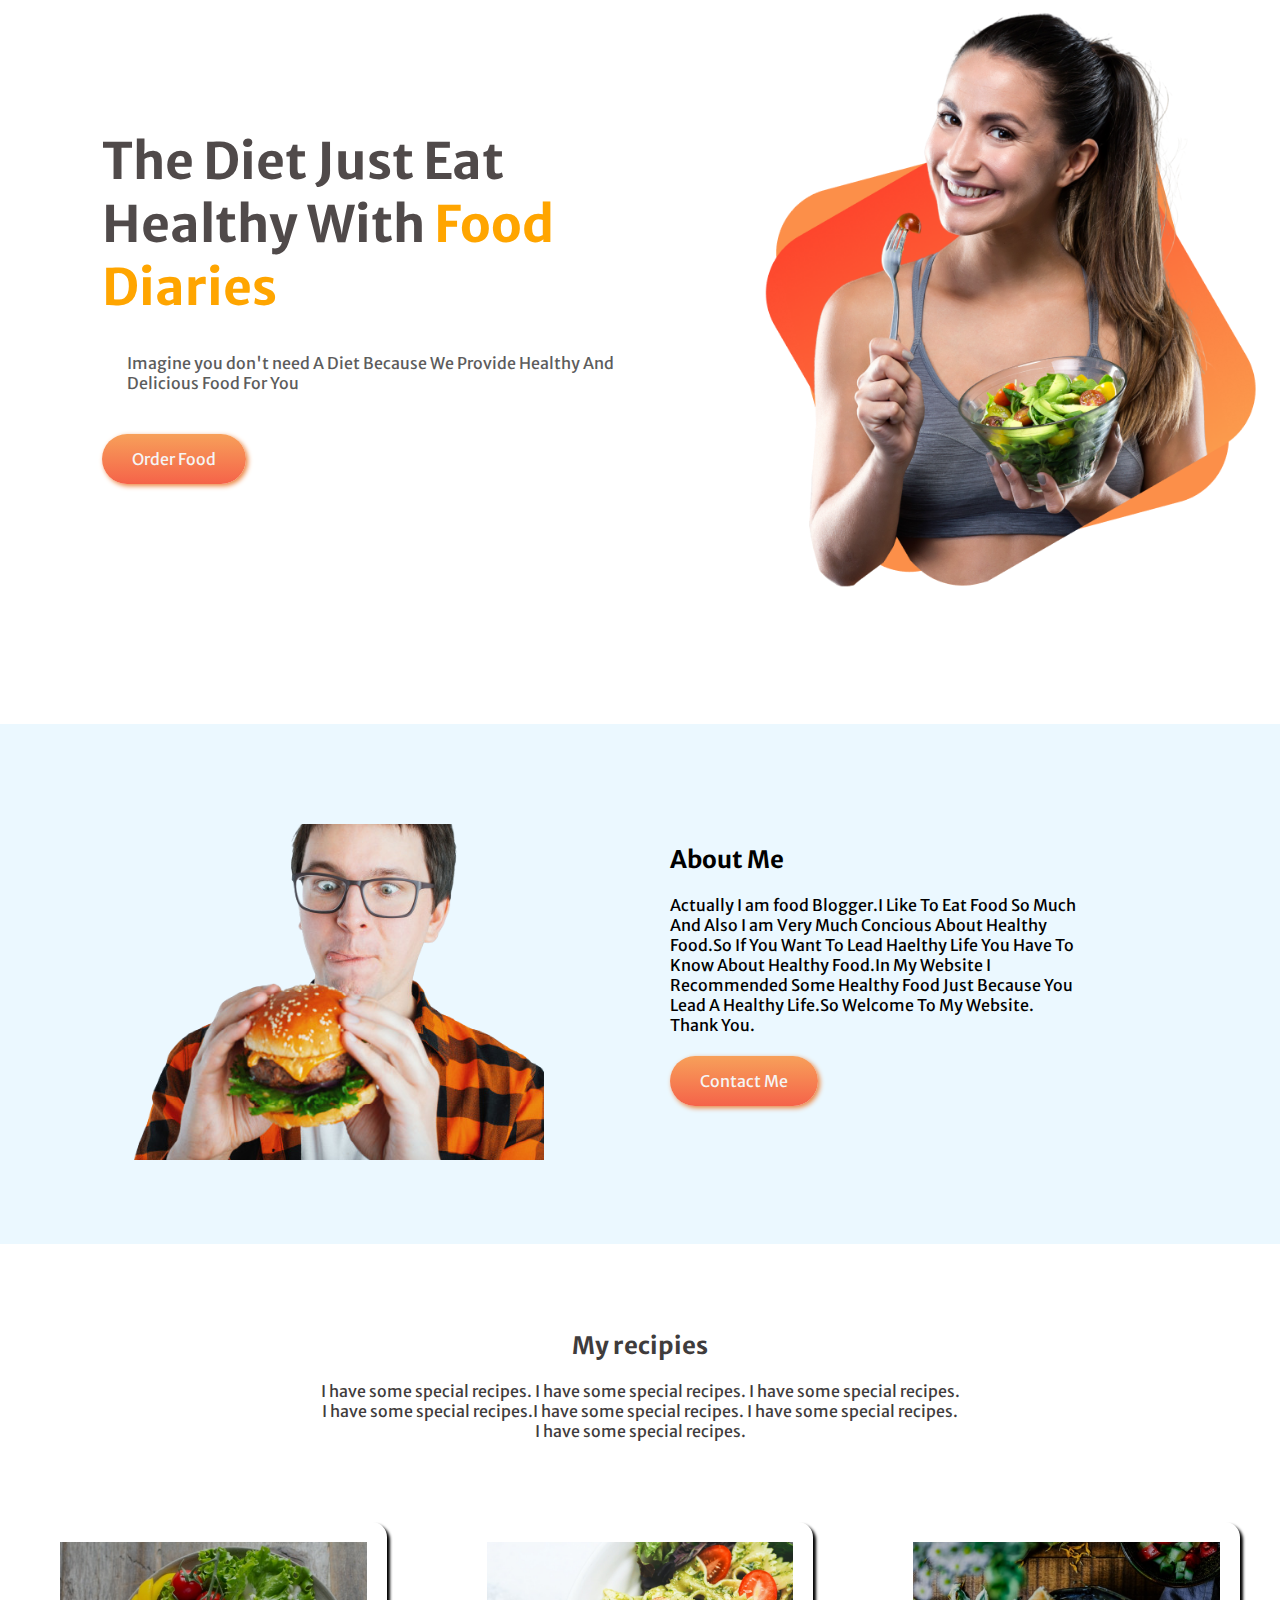
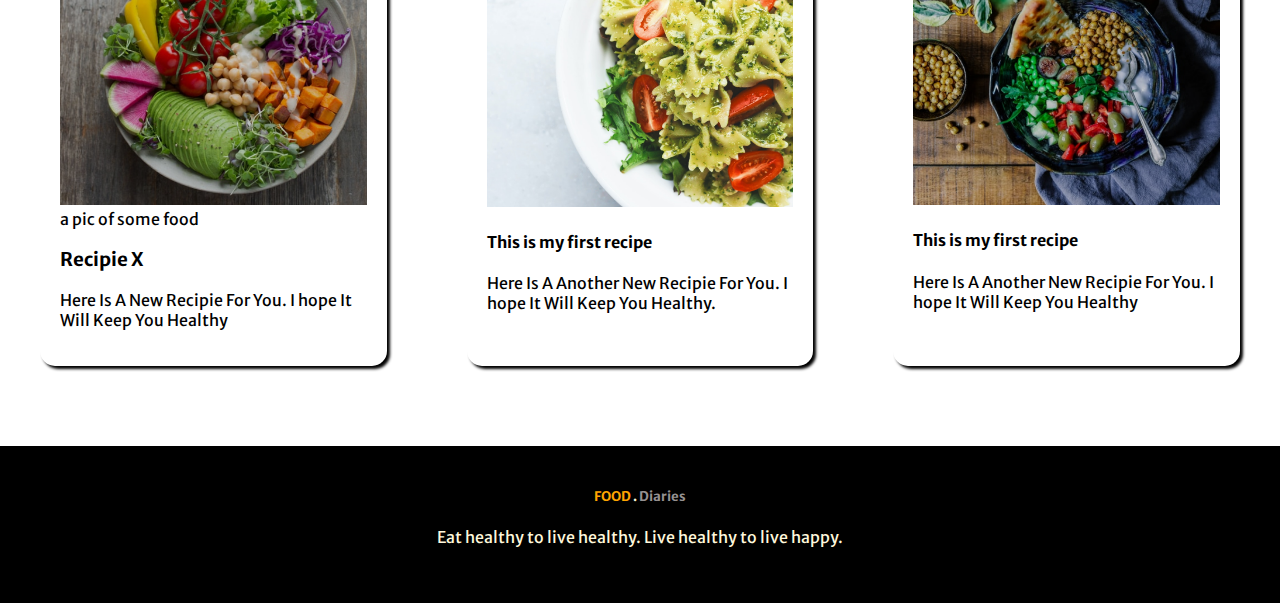
==== index.html @ 0651cec2 "assignment" ====
<!DOCTYPE html>
<html lang="en">

<head>
    <meta charset="UTF-8">
    <meta http-equiv="X-UA-Compatible" content="IE=edge">
    <meta name="viewport" content="width=device-width, initial-scale=1.0">
    <title>Reaz's Assignment No.1</title>
    <link rel="stylesheet" href="style.css">
    <link rel="preconnect" href="https://fonts.googleapis.com">
    <link rel="preconnect" href="https://fonts.gstatic.com" crossorigin>
    <link href="https://fonts.googleapis.com/css2?family=Merriweather+Sans&display=swap" rel="stylesheet">
</head>

<body>
    <section class="first-sec">
        <div class="first" id="std">
            <h1> The Diet
                Just Eat Healthy
                With <span class="co">Food Diaries </span> </h1>
            <p>Imagine you don't need A Diet Because We Provide Healthy And Delicious Food For You</p>
            <br>
            <br>
            <a target="_blank" href="https://www.foodpanda.com/" class="click">Order Food</a>
        </div>
        <div class="first">
            <img src="pic1.png" alt="a girl with some food">
        </div>
    </section>
    <section class="second-sec">
        <div class="second">
            <img src="pic2.png" alt="a boy with some food">
        </div>
        <div class="second">
            <h2>About Me</h2>
            <P>Actually I am food Blogger.I Like To Eat Food So Much And Also I am Very Much Concious
                About Healthy
                Food.So If You Want To Lead Haelthy Life You Have To Know About Healthy Food.In My Website I Recommended
                Some Healthy Food Just Because You Lead A Healthy Life.So Welcome To My Website. Thank You.
            </P>
            <br>
            <a target="_blank" href="https://www.facebook.com/your.ahmed.riaz/" class="click">Contact Me</a>
        </div>
    </section>
    <section class="third-sec">
        <div class="third">
            <h2>
                My recipies
            </h2>
            <p>
                I have some special recipes. I have some special recipes. I have some special recipes. I have some
                special
                recipes.I have some special recipes. I have some special recipes. I have some special recipes.
            </p>
        </div>
        <div class="fourth">
            <div class="fifth">
                <div><img src="pic4.png" alt="">a pic of some food</div>
                <div>
                    <h3>Recipie X</h3>
                </div>
                <div>
                    <p> Here Is A New Recipie For You. I hope It Will Keep You Healthy
                    </p>
                </div>
            </div>
            <div class="fifth">
                <div>
                    <img src="pic5.png" alt="a pic of some food">
                </div>
                <div>
                    <h4>This is my first recipe</h4>
                </div>
                <div>
                    <p>
                        Here Is A Another New Recipie For You. I hope It Will Keep You Healthy.
                    </p>
                </div>


            </div>
            <div class="fifth">
                <div>
                    <img src="pic6.png" alt="a pic of some food">
                </div>
                <div>
                    <h4>This is my first recipe</h4>
                </div>
                <div>
                    <p>
                        Here Is A Another New Recipie For You. I hope It Will Keep You Healthy
                    </p>
                </div>


            </div>

        </div>

    </section>
    <footer>
        <div class="last">
            <br>
            <h5><span class="co">FOOD </span>.<span id="col"> Diaries</span> </h5>

            <p>
                Eat healthy to live healthy. Live healthy to live happy.
            </p>
            <br> <br>
        </div>
    </footer>

</body>

</html>
---- style.css ----
body{
    font-family: 'Merriweather Sans', sans-serif;;
    margin: 0%;
}
.co{
    color: orange;
}
.first-sec{
    display: flex;
    margin-bottom: 110px;
}
.first h1{
    font-size:50px ;
    margin-top: 80px;
    color: rgb(80, 74, 74);
}
.first{
    width: 80%;
    padding-left: 8%;
}

h1{
    font-size: 65px;
}    
    
#std{
    margin-top: 50px;
}


.first img{
    width: 100%;
    
}

.first p{
    color: rgb(92, 92, 92);
    padding-left: 25px;
}
.click{
    text-decoration: none;
    background: linear-gradient(rgb(247, 160, 90), rgb(245, 99, 73));  
    padding: 15px 30px;
    border-radius: 30px;
    color: whitesmoke;
 box-shadow: 2px 2px 5px rgb(236, 131, 61) ;
 }
.second-sec{
    display: flex;
   background-image: url(pic3.jpg);
    background-repeat: no-repeat;
    background-position: center;
    margin-bottom: 40px;       
}

.second{
    width: 50%;
    padding-right: 20px;
    margin: 0px 30px;
    margin-top: 100px;
    
}
.second img{
    width: 90%;
    margin-top: 0%;
    margin-left: 10px;
    margin-bottom: 80px;

}
.second p{
    margin-right: 150px;
}
.third
{
text-align: center;
padding: 2% 25%;
color: rgb(63, 60, 60);
}
.fourth{
    display: flex
}

.fifth{
    width: 50%;
    margin: 40px 40px;
    margin-bottom: 30px;
    padding: 20px;
    text-align: left;
    border-radius: 15px;
   box-shadow: 3px 3px 3px black;
   
}

.fifth img{
width: 100%;
}

.last{
    margin-top: 50px;
   background-color: black;
 color: cornsilk;
 text-align: center;


}
#col{
    color: rgba(184, 179, 179, 0.822);
    
}
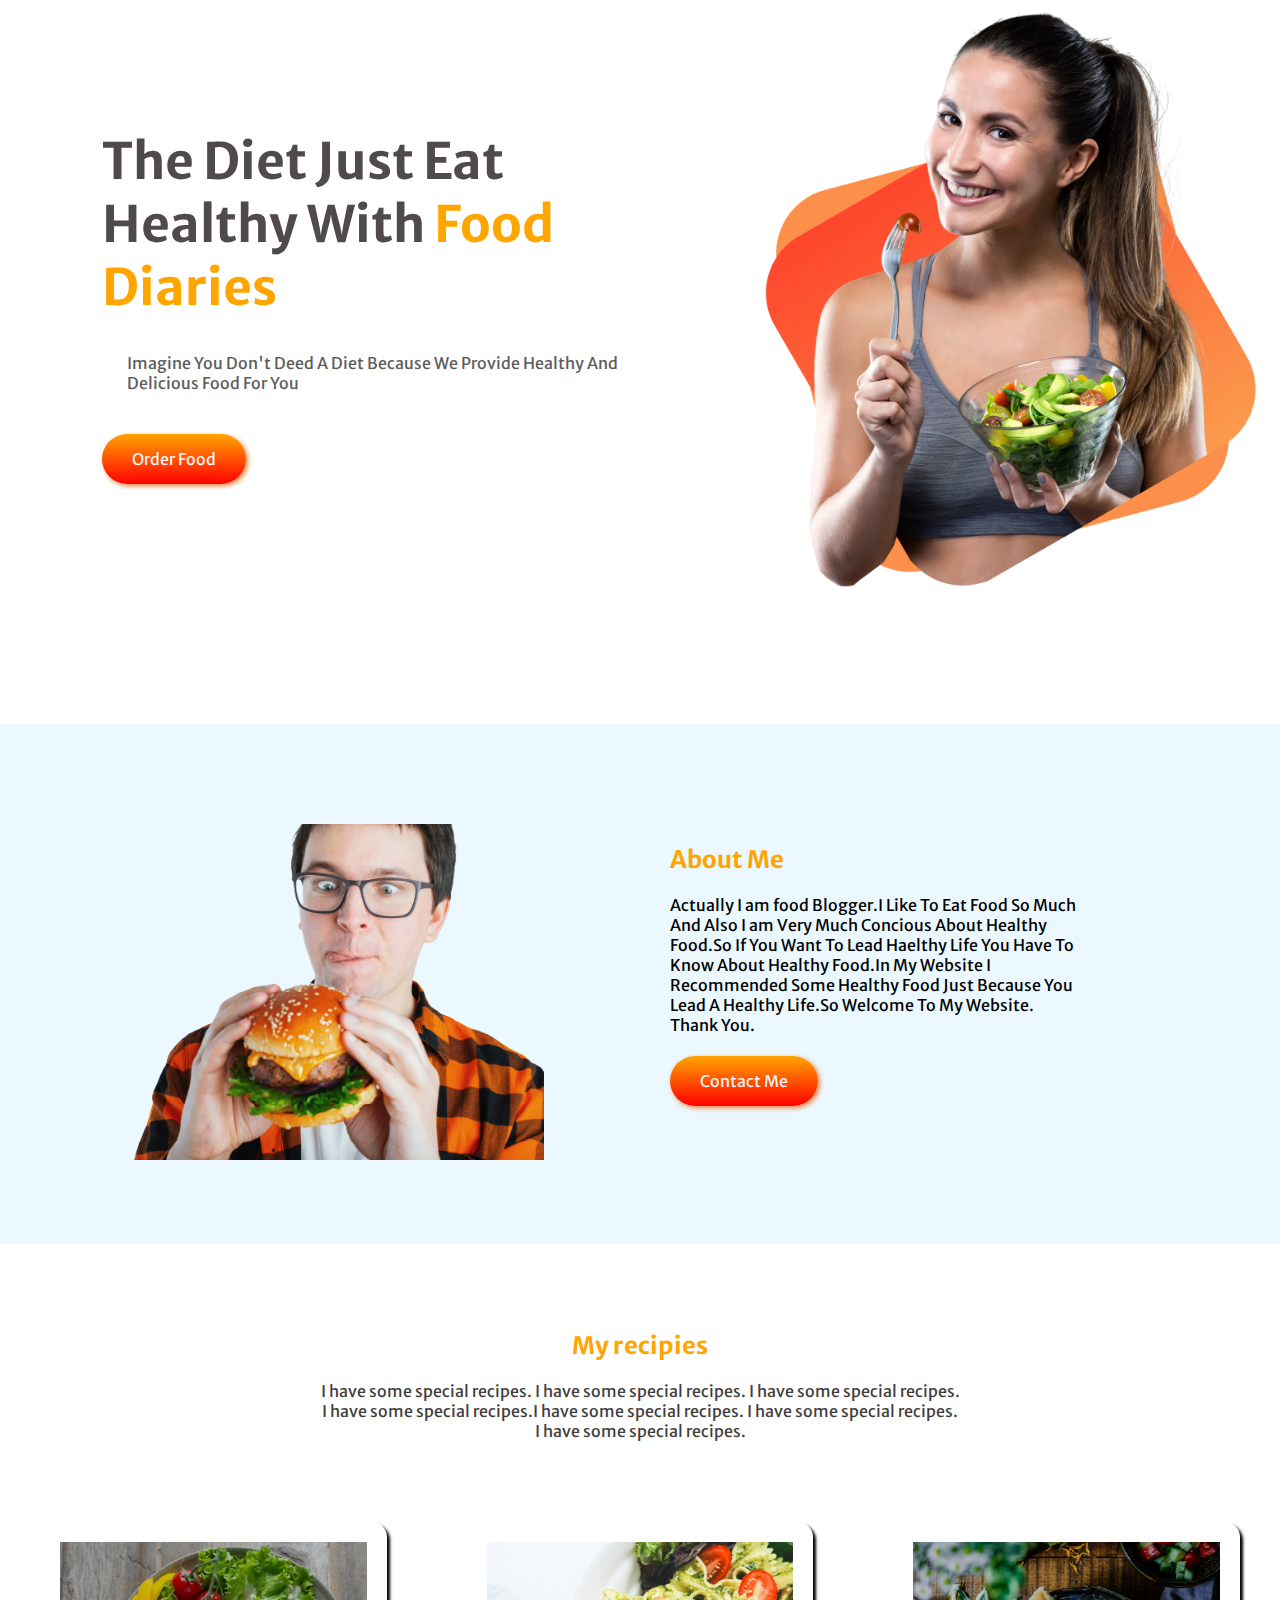
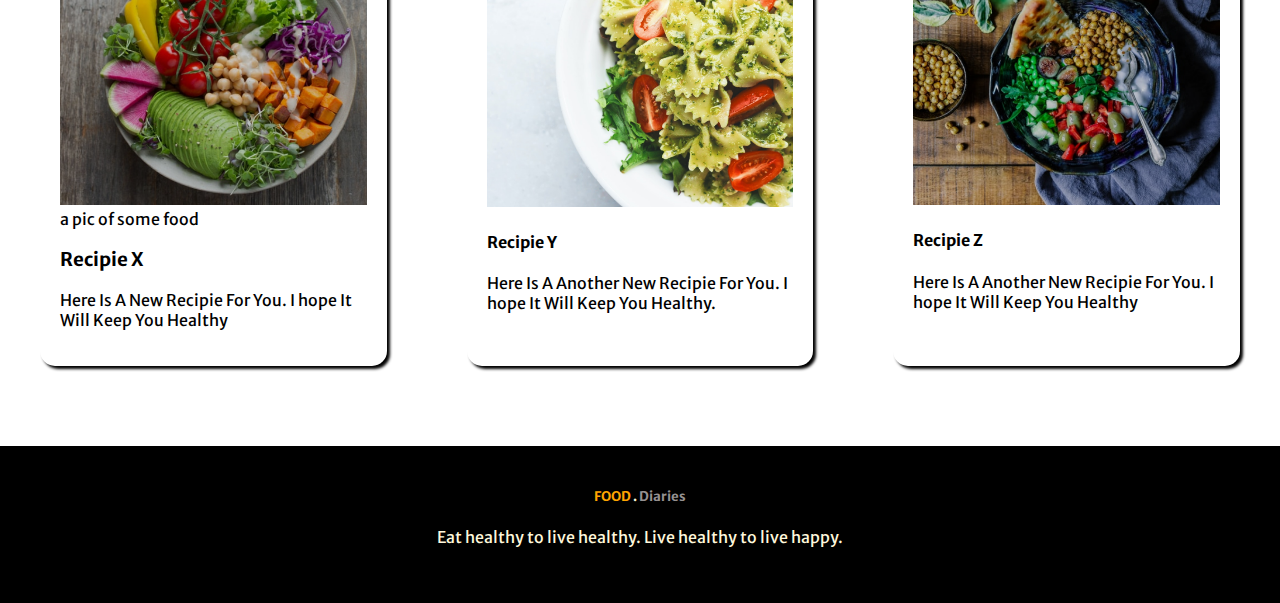
==== commit 78aee9bb: "done" ====
--- a/index.html
+++ b/index.html
@@ -18,7 +18,7 @@
             <h1> The Diet
                 Just Eat Healthy
                 With <span class="co">Food Diaries </span> </h1>
-            <p>Imagine you don't need A Diet Because We Provide Healthy And Delicious Food For You</p>
+            <p>Imagine You Don't Deed A Diet Because We Provide Healthy And Delicious Food For You</p>
             <br>
             <br>
             <a target="_blank" href="https://www.foodpanda.com/" class="click">Order Food</a>
@@ -32,7 +32,7 @@
             <img src="pic2.png" alt="a boy with some food">
         </div>
         <div class="second">
-            <h2>About Me</h2>
+            <h2 class="co">About Me</h2>
             <P>Actually I am food Blogger.I Like To Eat Food So Much And Also I am Very Much Concious
                 About Healthy
                 Food.So If You Want To Lead Haelthy Life You Have To Know About Healthy Food.In My Website I Recommended
@@ -44,7 +44,7 @@
     </section>
     <section class="third-sec">
         <div class="third">
-            <h2>
+            <h2 class="co">
                 My recipies
             </h2>
             <p>
@@ -69,7 +69,7 @@
                     <img src="pic5.png" alt="a pic of some food">
                 </div>
                 <div>
-                    <h4>This is my first recipe</h4>
+                    <h4>Recipie Y</h4>
                 </div>
                 <div>
                     <p>
@@ -84,7 +84,7 @@
                     <img src="pic6.png" alt="a pic of some food">
                 </div>
                 <div>
-                    <h4>This is my first recipe</h4>
+                    <h4>Recipie Z</h4>
                 </div>
                 <div>
                     <p>
--- a/style.css
+++ b/style.css
@@ -39,7 +39,7 @@
 }
 .click{
     text-decoration: none;
-    background: linear-gradient(rgb(247, 160, 90), rgb(245, 99, 73));  
+    background: linear-gradient(orange, red);  
     padding: 15px 30px;
     border-radius: 30px;
     color: whitesmoke;
@@ -62,10 +62,8 @@
 }
 .second img{
     width: 90%;
-    margin-top: 0%;
     margin-left: 10px;
     margin-bottom: 80px;
-
 }
 .second p{
     margin-right: 150px;
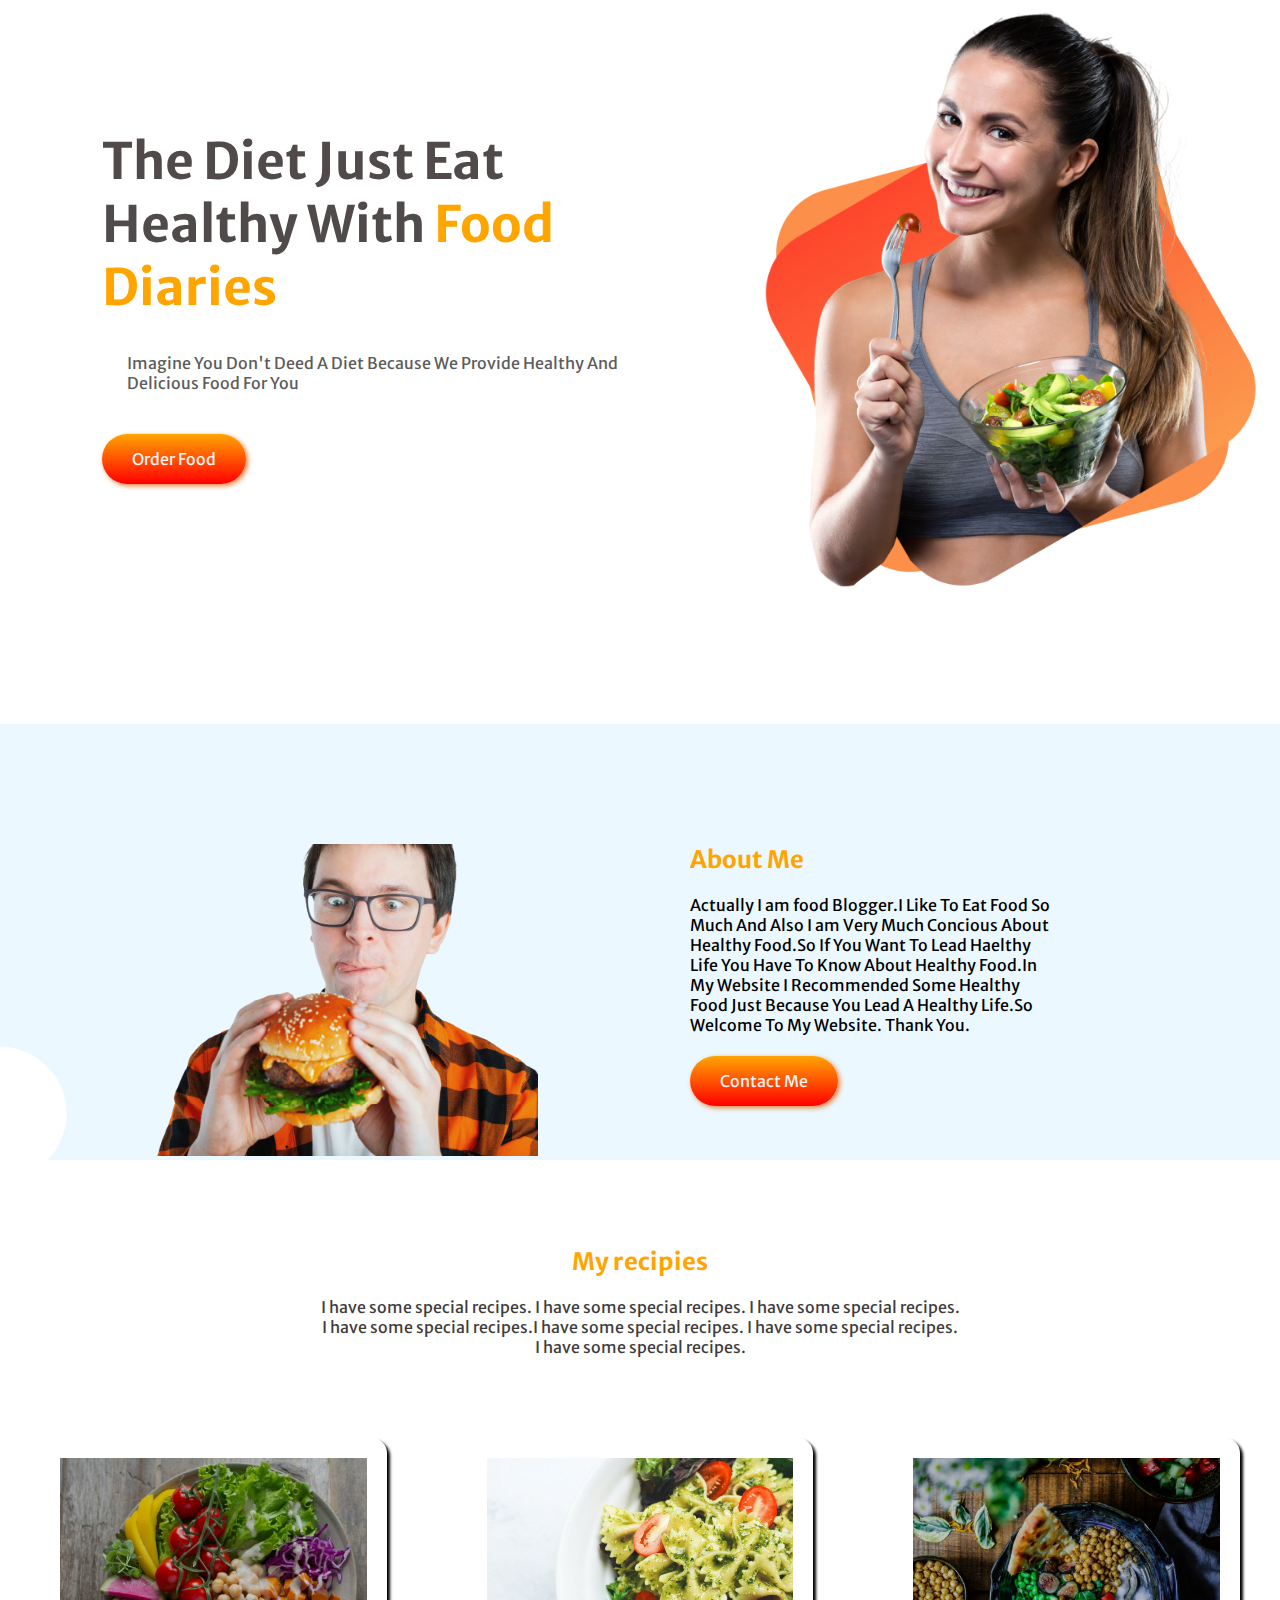
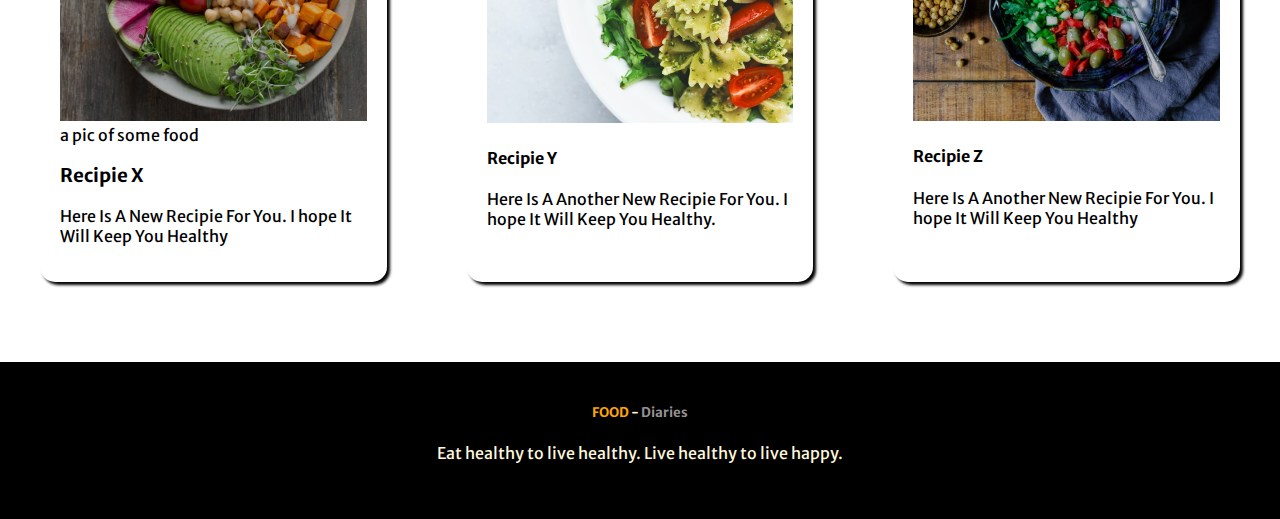
==== commit 28e1f5d5: "ok" ====
--- a/index.html
+++ b/index.html
@@ -101,7 +101,7 @@
     <footer>
         <div class="last">
             <br>
-            <h5><span class="co">FOOD </span>.<span id="col"> Diaries</span> </h5>
+            <h5><span class="co">FOOD </span>-<span id="col"> Diaries</span> </h5>
 
             <p>
                 Eat healthy to live healthy. Live healthy to live happy.
--- a/style.css
+++ b/style.css
@@ -48,6 +48,7 @@
 .second-sec{
     display: flex;
    background-image: url(pic3.jpg);
+   background-size:cover;
     background-repeat: no-repeat;
     background-position: center;
     margin-bottom: 40px;       
@@ -56,14 +57,13 @@
 .second{
     width: 50%;
     padding-right: 20px;
-    margin: 0px 30px;
+    margin: 0px 50px;
     margin-top: 100px;
     
 }
 .second img{
     width: 90%;
-    margin-left: 10px;
-    margin-bottom: 80px;
+   margin: 20px 50px 0px 20px;
 }
 .second p{
     margin-right: 150px;
